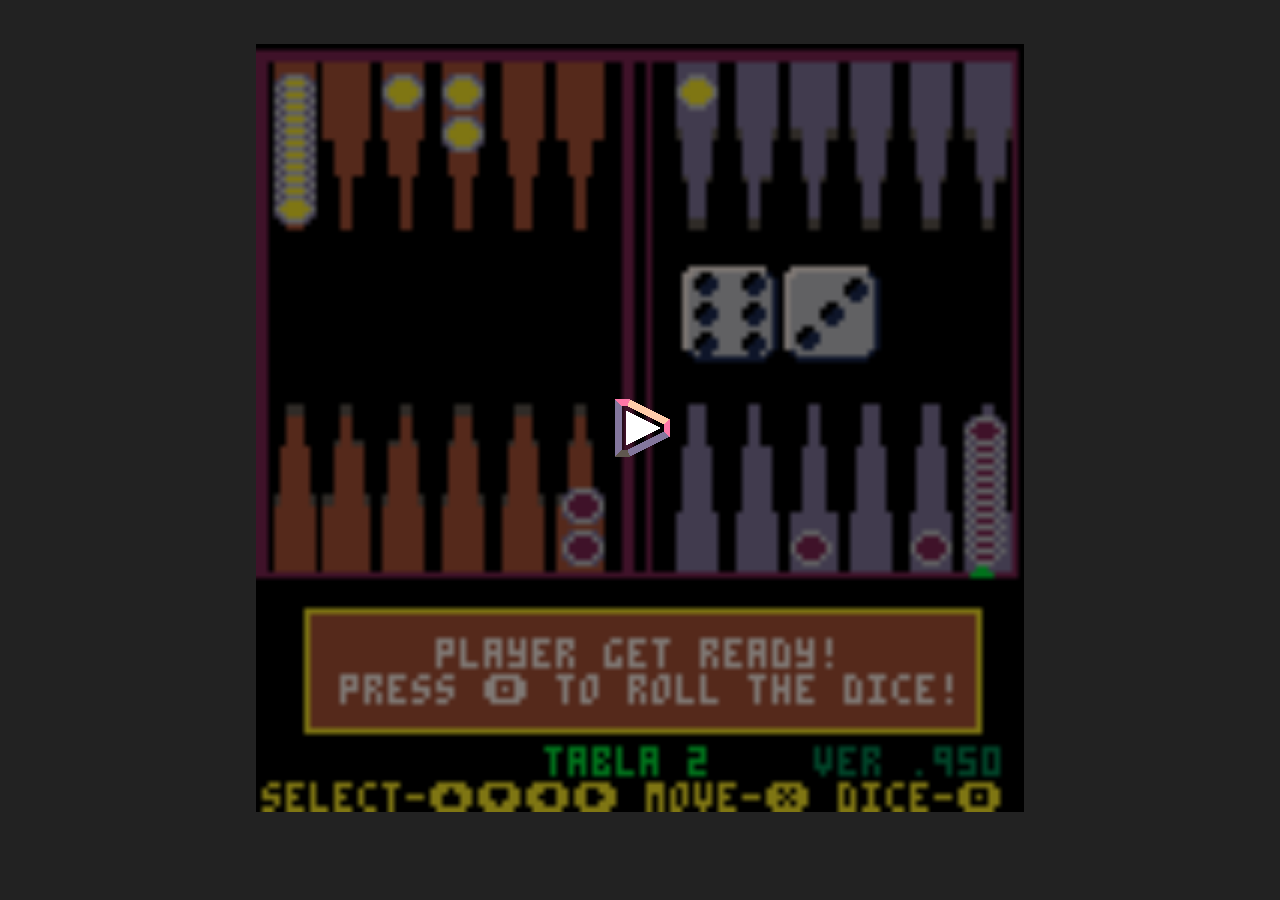
==== index.html @ e309acbb "root default" ====
﻿<html><head>
<title>PICO-8 Cartridge</title>
<meta name="viewport" content="width=device-width, user-scalable=no">
<script type="text/javascript">

	// Default shell for PICO-8 0.2.2 (includes @weeble's gamepad mod 1.0)
	// This file is available under a CC0 license https://creativecommons.org/share-your-work/public-domain/cc0/
	// (note: "this file" does not include any cartridge or cartridge artwork injected into a derivative html file when using the PICO-8 html exporter)

	// options

	// fullscreen, sound, close button at top when playing on touchscreen
	var p8_allow_mobile_menu = true;

	// p8_autoplay true to boot the cartridge automatically after page load when possible
	// if the browser can not create an audio context outside of a user gesture (e.g. on iOS), p8_autoplay has no effect
	var p8_autoplay = false;

	// When pico8_state is defined, PICO-8 will set .is_paused, .sound_volume and .frame_number each frame 
	// (used for determining button icons)
	var pico8_state = [];

	// When pico8_buttons is defined, PICO-8 reads each int as a bitfield holding that player's button states
	// 0x1 left, 0x2 right, 0x4 up, 0x8 right, 0x10 O, 0x20 X, 0x40 menu
	// (used by p8_update_gamepads)
	var pico8_buttons = [0, 0, 0, 0, 0, 0, 0, 0]; // max 8 players

	// When pico8_mouse is defined, PICO-8 reads the 3 integers as X, Y and a bitfield for buttons: 0x1 LMB, 0x2 RMB
	var pico8_mouse = [];

	// used to display number of detected joysticks
	var pico8_gamepads = {};
	pico8_gamepads.count = 0;

	// When pico8_gpio is defined, reading and writing to gpio pins will read and write to these values
	var pico8_gpio = new Array(128);

	// When pico8_audio_context context is defined, the html shell (this file) is responsible for creating and managing it.
	// This makes satisfying browser requirements easier -- e.g. initialising audio from a short script in response to a user action.
	// Otherwise PICO-8 will try to create and use its own context.

	var pico8_audio_context;


	// menu button and controller graphics
	p8_gfx_dat={
			"p8b_pause1": "[data-uri]",
"p8b_controls":"[data-uri]",
"p8b_full":"[data-uri]",
"p8b_pause0":"[data-uri]",
"p8b_sound0":"[data-uri]",
"p8b_sound1":"[data-uri]",
"p8b_close":"[data-uri]",

"controls_left_panel":"[data-uri]",


"controls_right_panel":"[data-uri]",

	};


	// added 0.2.1: work-around for iOS/Safari running from an iFrame (e.g. from itch.io page):
	// touch events only register after adding dummy listeners on document.

	document.addEventListener('touchstart', {});
	document.addEventListener('touchmove', {});
	document.addEventListener('touchend', {});


	// --------------------------------------------------------------------------------------------------------------------------------
	// pico-8 0.2.2: allow dropping files
	var p8_dropped_cart = null;
	var p8_dropped_cart_name = "";
	function p8_drop_file(e)
	{
		// console.log("@@ dropping file...");
	
		e.stopPropagation();
		e.preventDefault();

		if (e.dataTransfer && e.dataTransfer.files && e.dataTransfer.files[0])
		{
			// read from file
			reader = new FileReader();
			reader.onload = function (event)
			{
				p8_dropped_cart_name = 'untitled.p8';
				if (typeof e.dataTransfer.files[0].name !== 'undefined') p8_dropped_cart_name = e.dataTransfer.files[0].name;
				if (typeof e.dataTransfer.files[0].fileName !== 'undefined') p8_dropped_cart_name = e.dataTransfer.files[0].fileName;
				p8_dropped_cart = reader.result;
				// data:image/png;base64
				e.stopPropagation();
				e.preventDefault();
				codo_command = 9; // read directly from p8_dropped_cart with libb64 decoder
			};
			reader.readAsDataURL(e.dataTransfer.files[0]);
			
		}
		else
		{
			// read from url (or data url)
			txt = e.dataTransfer.getData('Text');
			if (txt){
				p8_dropped_cart_name = "untitled.p8.png";
				p8_dropped_cart = txt;
				codo_command = 9;
			}
		}
	}
	function nop(evt) {
		evt.stopPropagation();
		evt.preventDefault();
	}
	function dragover(evt) {
		evt.stopPropagation();
		evt.preventDefault();
		Module.pico8DragOver();
	}
	function dragstop(evt) {
		evt.stopPropagation();
		evt.preventDefault();
		Module.pico8DragStop();
	}

	// download (pico-8 0.2.4d web exports can save a .wav file)
	function download_browser_file(filename, contents)
	{
	  var element = document.createElement('a');
	  if (filename.substr(filename.length - 7) == ".p8.png")
	  	element.setAttribute('href', 'data:image/png;base64,' + encodeURIComponent(contents));
	  else if (filename.substr(filename.length - 4) == ".wav")
	  	element.setAttribute('href', 'data:audio/x-wav;base64,' + encodeURIComponent(contents));
	  else
	  	element.setAttribute('href', 'data:text/plain;charset=utf-8,' + encodeURIComponent(contents));
	  element.setAttribute('download', filename);
	  element.style.display = 'none';
	  document.body.appendChild(element);
	  element.click();
	  document.body.removeChild(element);
	}
	// --------------------------------------------------------------------------------------------------------------------------------


	var p8_buttons_hash = -1;
	function p8_update_button_icons()
	{
		// buttons only appear when running
		if (!p8_is_running)
		{
			requestAnimationFrame(p8_update_button_icons);
			return;
		}
		var is_fullscreen=(document.fullscreenElement || document.mozFullScreenElement || document.webkitIsFullScreen || document.msFullscreenElement);
		
		// hash based on: pico8_state.sound_volume  pico8_state.is_paused bottom_margin left is_fullscreen p8_touch_detected
		var hash = 0;
		hash = pico8_state.sound_volume;
		if (pico8_state.is_paused) hash += 0x100;
		if (p8_touch_detected)     hash += 0x200;
		if (is_fullscreen)         hash += 0x400;

		if (p8_buttons_hash == hash)
		{
			requestAnimationFrame(p8_update_button_icons);
			return;
		}
		
		p8_buttons_hash = hash;
		// console.log("@@ updating button icons");

		els = document.getElementsByClassName('p8_menu_button');
		for (i = 0; i < els.length; i++)
		{
			el = els[i];
			index = el.id;			
			if (index == 'p8b_sound') index += (pico8_state.sound_volume == 0 ? "0" : "1"); // 1 if undefined
			if (index == 'p8b_pause') index += (pico8_state.is_paused > 0 ? "1" : "0");     // 0 if undefined

			new_str = '<img width=24 height=24 style="pointer-events:none" src="'+p8_gfx_dat[index]+'">';
			if (el.innerHTML != new_str)
				el.innerHTML = new_str;




			// hide all buttons for touch mode (can pause with menu buttons)
			
			var is_visible = p8_is_running;

			if ((!p8_touch_detected || !p8_allow_mobile_menu) && el.parentElement.id == "p8_menu_buttons_touch")
				is_visible = false;

			if (p8_touch_detected && el.parentElement.id == "p8_menu_buttons")
				is_visible = false;

			if (is_fullscreen) 
				is_visible = false;

			if (is_visible)
				el.style.display="";
			else
				el.style.display="none";
		}
		requestAnimationFrame(p8_update_button_icons);
	}



	function abs(x)
	{
		return x < 0 ? -x : x;
	}
	
	// step 0 down 1 drag 2 up (not used)
	function pico8_buttons_event(e, step)
	{
		if (!p8_is_running) return;
	
		pico8_buttons[0] = 0;

		if (step == 2 && typeof(pico8_mouse) !== 'undefined')
		{
			pico8_mouse[2] = 0;
		}
		
		var num = 0;
		if (e.touches) num = e.touches.length;

		if (num == 0 && typeof(pico8_mouse) !== 'undefined')
		{
			//  no active touches: release mouse button from anywhere on page. (maybe redundant? but just in case)
			pico8_mouse[2] = 0;
		}

		
		for (var i = 0; i < num; i++)
		{
			var touch = e.touches[i];
			var x = touch.clientX;
			var y = touch.clientY;
			var w = window.innerWidth;
			var h = window.innerHeight;

			var r = Math.min(w,h) / 12;
			if (r > 40) r = 40;

			// mouse (0.1.12d)

			let canvas = document.getElementById("canvas");
			if (p8_touch_detected)
			if (typeof(pico8_mouse) !== 'undefined')
			if (canvas)
			{
				var rect = canvas.getBoundingClientRect();
				//console.log(rect.top, rect.right, rect.bottom, rect.left, x, y);

				if (x >= rect.left && x < rect.right && y >= rect.top && y < rect.bottom)
				{
					pico8_mouse = [
						Math.floor((x - rect.left) * 128 / (rect.right - rect.left)),
						Math.floor((y - rect.top) * 128 / (rect.bottom - rect.top)),
						step < 2 ? 1 : 0
					];
					// return; // commented -- blocks overlapping buttons
				}else
				{
					pico8_mouse[2] = 0;
				}
			}


			// buttons
			
			b = 0;

			if (y < h - r*8)
			{
				// no controller buttons up here; includes canvas and menu buttons at top in touch mode
			}
			else
			{
				e.preventDefault();

				if ((y < h - r*6) && y > (h - r*8))
				{
					// menu button: half as high as X O button
					// stretch across right-hand half above X O buttons
					if (x > w - r*3) 
						b |= 0x40;
				}
				else if (x < w/2 && x < r*6)
				{
					// stick

					mask = 0xf; // dpad
					var cx = 0 + r*3;
					var cy = h - r*3;

					deadzone = r/3;
					var dx = x - cx;
					var dy = y - cy;

					if (abs(dx) > abs(dy) * 0.6) // horizontal 
					{
						if (dx < -deadzone) b |= 0x1;
						if (dx > deadzone) b |= 0x2;
					}
					if (abs(dy) > abs(dx) * 0.6) // vertical
					{
						if (dy < -deadzone) b |= 0x4;
						if (dy > deadzone) b |= 0x8;
					}
				}
				else if (x > w - r*6)
				{
					// button; diagonal split from bottom right corner
				
					mask = 0x30;
					
					// one or both of [X], [O]
					if ( (h-y) > (w-x) * 0.8) b |= 0x10;
					if ( (w-x) > (h-y) * 0.8) b |= 0x20;
				}
			}

			pico8_buttons[0] |= b;
		
		}
	}

	// p8_update_layout_hash is used to decide when to update layout (expensive especially when part of a heavy page)
	var p8_update_layout_hash = -1;
	var last_windowed_container_height = 512;
	var p8_layout_frames = 0;

	function p8_update_layout()
	{
		var canvas = document.getElementById("canvas");
		var p8_playarea = document.getElementById("p8_playarea");
		var p8_container = document.getElementById("p8_container");
		var p8_frame = document.getElementById("p8_frame");
		var csize = 512;
		var margin_top = 0;
		var margin_left = 0;

		// page didn't load yet? first call should be after p8_frame is created so that layout doesn't jump around.
		if (!canvas || !p8_playarea || !p8_container || !p8_frame)
		{
			p8_update_layout_hash = -1;
			requestAnimationFrame(p8_update_layout);
			return;
		}

		p8_layout_frames ++;

		// assumes frame doesn't have padding
		
		var is_fullscreen=(document.fullscreenElement || document.mozFullScreenElement || document.webkitIsFullScreen || document.msFullscreenElement);
		var frame_width = p8_frame.offsetWidth;
		var frame_height = p8_frame.offsetHeight;

		if (is_fullscreen)
		{
			// same as window
			frame_width = window.innerWidth;
			frame_height = window.innerHeight;
		}
		else{
			// never larger than window  // (happens when address bar is down in portraight mode on phone)
			frame_width  = Math.min(frame_width, window.innerWidth);
			frame_height = Math.min(frame_height, window.innerHeight);
		}

		// as big as will fit in a frame..
		csize =  Math.min(frame_width,frame_height);

		// .. but never more than 2/3 of longest side for touch (e.g. leave space for controls on iPad)
		if (p8_touch_detected && p8_is_running)
		{
			var longest_side = Math.max(window.innerWidth,window.innerHeight);
			csize = Math.min(csize, longest_side * 2/3);
		}

		// pixel perfect: quantize to closest multiple of 128
		// only when large display (desktop)
		if (frame_width >= 512 && frame_height >= 512)
		{
			csize = (csize+1) & ~0x7f;
		}

		// csize should never be higher than parent frame
		// (otherwise stretched large when fullscreen and then return)
		if (!is_fullscreen && p8_frame) 
			csize = Math.min(csize, last_windowed_container_height); // p8_frame_0 parent
		

		if (is_fullscreen)
		{
			// always center horizontally
			margin_left = (frame_width - csize)/2;

			if (p8_touch_detected)
			{
				if (window.innerWidth < window.innerHeight)
				{
					// portrait: keep at y=40 (avoid rounded top corners / camera nub thing etc.)
					margin_top = Math.min(40, frame_height - csize);
				}
				else
				{
					// landscape: put a little above vertical center
					margin_top = (frame_height - csize)/4;
				}
			}
			else{
				// non-touch: center vertically
				margin_top = (frame_height - csize)/2;
			}
		}

		// skip if relevant state has not changed

		var update_hash = csize + margin_top * 1000.3 + margin_left * 0.001 + frame_width * 333.33 + frame_height * 772.15134;
		if (is_fullscreen) update_hash += 0.1237;

		// unexpected things can happen in the first few seconds, so just keep re-calculating layout. wasm version breaks layout otherwise.
		// also: bonus refresh at 5, 8 seconds just in case ._.
		if (p8_layout_frames < 180 || p8_layout_frames == 60*5 || p8_layout_frames == 60*8 )
			update_hash = p8_layout_frames;

		if (!is_fullscreen) // fullscreen: update every frame for safety. should be cheap!
		if (!p8_touch_detected) // mobile: update every frame because nothing can be trusted
		if (p8_update_layout_hash == update_hash)
		{
			//console.log("p8_update_layout(): skipping");
			requestAnimationFrame(p8_update_layout);
			return;
		}
		p8_update_layout_hash = update_hash;

		// record this for returning to original size after fullscreen pushes out container height (argh)
		if (!is_fullscreen && p8_frame)
			last_windowed_container_height = p8_frame.parentNode.parentNode.offsetHeight;
		

		// mobile in portrait mode: put screen at top (w / a little extra space for fullscreen button if needed)
		// (don't cart too about buttons overlapping screen)
		if (p8_touch_detected && p8_is_running && document.body.clientWidth < document.body.clientHeight)
			p8_playarea.style.marginTop = p8_allow_mobile_menu ? 32 : 8;
		else if (p8_touch_detected && p8_is_running) // landscape: slightly above vertical center (only relevant for iPad / highres devices)
			p8_playarea.style.marginTop = (document.body.clientHeight - csize) / 4;
		else
			p8_playarea.style.marginTop = "";

		canvas.style.width = csize;
		canvas.style.height = csize;

		// to do: this should just happen from css layout
		canvas.style.marginLeft = margin_left;
		canvas.style.marginTop = margin_top;

		p8_container.style.width = csize;
		p8_container.style.height = csize;

		// set menu buttons position to bottom right
		el = document.getElementById("p8_menu_buttons");
		el.style.marginTop = csize - el.offsetHeight;

		if (p8_touch_detected && p8_is_running)
		{
			// turn off pointer events to prevent double-tap zoom etc (works on Android)
			// don't want this for desktop because breaks mouse input & click-to-focus when using codo_textarea
			canvas.style.pointerEvents = "none";

			p8_container.style.marginTop = "0px";

			// buttons
			
			// same as touch event handling
			var w = window.innerWidth;
			var h = window.innerHeight;
			var r = Math.min(w,h) / 12;

			if (r > 40) r = 40;

			el = document.getElementById("controls_right_panel");
			el.style.left = w-r*6;
			el.style.top = h-r*7;
			el.style.width = r*6;
			el.style.height = r*7;
			if (el.getAttribute("src") != p8_gfx_dat["controls_right_panel"]) // optimisation: avoid reload? (browser should handle though)
				el.setAttribute("src", p8_gfx_dat["controls_right_panel"]);

			el = document.getElementById("controls_left_panel");
			el.style.left = 0;
			el.style.top = h-r*6;
			el.style.width = r*6;
			el.style.height = r*6;
			if (el.getAttribute("src") != p8_gfx_dat["controls_left_panel"]) // optimisation: avoid reload? (browser should handle though)
				el.setAttribute("src", p8_gfx_dat["controls_left_panel"]);
			
			// scroll to cart (commented; was a failed attempt to prevent scroll-on-drag on some browsers)
			// p8_frame.scrollIntoView(true);

			document.getElementById("touch_controls_gfx").style.display="table";
			document.getElementById("touch_controls_background").style.display="table";

		}
		else{
			document.getElementById("touch_controls_gfx").style.display="none";
			document.getElementById("touch_controls_background").style.display="none";
		}

		if (!p8_is_running)
		{
			p8_playarea.style.display="none";
			p8_container.style.display="flex";
			p8_container.style.marginTop="auto";

			el = document.getElementById("p8_start_button");
			if (el) el.style.display="flex";
		}
		requestAnimationFrame(p8_update_layout);
	}


	var p8_touch_detected = false;
	addEventListener("touchstart", function(event)
	{
		p8_touch_detected = true;

		// hide codo_textarea -- clipboard support on mobile is not feasible
		el = document.getElementById("codo_textarea");
		if (el && el.style.display != "none"){
			el.style.display="none";
		}

	},  {passive: true});

	function p8_create_audio_context()
	{
		if (pico8_audio_context) 
		{
			try {
				pico8_audio_context.resume();
			}
			catch(err) {
				console.log("** pico8_audio_context.resume() failed");
			}	
			return;
		}

		var webAudioAPI = window.AudioContext || window.webkitAudioContext || window.mozAudioContext || window.oAudioContext || window.msAudioContext;			
		if (webAudioAPI)
		{
			pico8_audio_context = new webAudioAPI;

			// wake up iOS
			if (pico8_audio_context)
			{
				try {
					var dummy_source_sfx = pico8_audio_context.createBufferSource();
					dummy_source_sfx.buffer = pico8_audio_context.createBuffer(1, 1, 22050); // dummy
					dummy_source_sfx.connect(pico8_audio_context.destination);
					dummy_source_sfx.start(1, 0.25); // gives InvalidStateError -- why? hasn't been played before 
					//dummy_source_sfx.noteOn(0); // deleteme
				}
				catch(err) {
					console.log("** dummy_source_sfx.start(1, 0.25) failed");
				}
			}
		}
	}

	function p8_close_cart()
	{
		// just reload page! used for touch buttons -- hard to roll back state 
		window.location.hash = ""; // triggers reload
	}

	var p8_is_running = false;
	var p8_script = null;
	var Module = null;
	function p8_run_cart()
	{
		if (p8_is_running) return;
		p8_is_running = true;

		// touch: hide everything except p8_frame_0
		if (p8_touch_detected)
		{
			el = document.getElementById("body_0");
			el2 = document.getElementById("p8_frame_0");
			if (el && el2)
			{
				el.style.display="none";
				el.parentNode.appendChild(el2);
			}
		}

		// create audio context and wake it up (for iOS -- needs happen inside touch event)		
		p8_create_audio_context();

		// show touch elements
		els = document.getElementsByClassName('p8_controller_area');
		for (i = 0; i < els.length; i++)
			els[i].style.display="";


		// install touch events. These also serve to block scrolling / pinching / zooming on phones when p8_is_running
			// moved event.preventDefault(); calls into pico8_buttons_event() (want to let top buttons pass through)
		addEventListener("touchstart", function(event){ pico8_buttons_event(event, 0); }, {passive: false});
		addEventListener("touchmove",  function(event){ pico8_buttons_event(event, 1); }, {passive: false});
		addEventListener("touchend",   function(event){ pico8_buttons_event(event, 2); }, {passive: false});


		// load and run script
		e = document.createElement("script");
		p8_script = e;
		e.onload = function(){
			
			// show canvas / menu buttons only after loading
			el = document.getElementById("p8_playarea");
			if (el) el.style.display="table";

			if (typeof(p8_update_layout_hash) !== 'undefined')
				p8_update_layout_hash = -77;
			if (typeof(p8_buttons_hash) !== 'undefined')
				p8_buttons_hash = -33;


		}
		e.type = "application/javascript";
		e.src = "index.js";
		e.id = "e_script";
		
		document.body.appendChild(e); // load and run

		// hide start button and show canvas / menu buttons. hide start button
		el = document.getElementById("p8_start_button");
		if (el) el.style.display="none";

		// add #playing for touchscreen devices (allows back button to close)
		// X button can also be used to trigger this 
		if (p8_touch_detected)
		{
			window.location.hash = "#playing";
			window.onhashchange = function()
			{
				if (window.location.hash.search("playing") < 0)
					window.location.reload();
			}
		}

		// install drag&drop listeners
		{
			let canvas = document.getElementById("canvas");
			if (canvas)
			{
				canvas.addEventListener('dragenter', dragover, false);
				canvas.addEventListener('dragover', dragover, false);
				canvas.addEventListener('dragleave', dragstop, false);
				canvas.addEventListener('drop', nop, false);
				canvas.addEventListener('drop', p8_drop_file, false);
			}
		}
	}

	
		// Gamepad code
	
	var P8_BUTTON_O = {action:'button', code: 0x10};
	var P8_BUTTON_X = {action:'button', code: 0x20};
	var P8_DPAD_LEFT = {action:'button', code: 0x1};
	var P8_DPAD_RIGHT = {action:'button', code: 0x2};
	var P8_DPAD_UP = {action:'button', code: 0x4};
	var P8_DPAD_DOWN = {action:'button', code: 0x8};
	var P8_MENU = {action:'menu'};
	var P8_NO_ACTION = {action:'none'};

	var P8_BUTTON_MAPPING = [
		// ref: https://w3c.github.io/gamepad/#remapping
		P8_BUTTON_O,          // Bottom face button
		P8_BUTTON_X,          // Right face button
		P8_BUTTON_X,          // Left face button
		P8_BUTTON_O,          // Top face button
		P8_NO_ACTION,         // Near left shoulder button (L1)
		P8_NO_ACTION,         // Near right shoulder button (R1)
		P8_NO_ACTION,         // Far left shoulder button (L2)
		P8_NO_ACTION,         // Far right shoulder button (R2)
		P8_MENU,              // Left auxiliary button (select)
		P8_MENU,              // Right auxiliary button (start)
		P8_NO_ACTION,         // Left stick button
		P8_NO_ACTION,         // Right stick button
		P8_DPAD_UP,           // Dpad up
		P8_DPAD_DOWN,         // Dpad down
		P8_DPAD_LEFT,         // Dpad left
		P8_DPAD_RIGHT,        // Dpad right
	];

	// Track which player is controller by each gamepad. Gamepad index i controls the
	// player with index pico8_gamepads_mapping[i]. Gamepads with null player are
	// currently unassigned - they get assigned to a player when a button is pressed.
	var pico8_gamepads_mapping = [];

	function p8_unassign_gamepad(gamepad_index) {
		if (pico8_gamepads_mapping[gamepad_index] == null) {
			return;
		}
		pico8_buttons[pico8_gamepads_mapping[gamepad_index]] = 0;
		pico8_gamepads_mapping[gamepad_index] = null;
	}


	function p8_first_player_without_gamepad(max_players) {
		var allocated_players = pico8_gamepads_mapping.filter(function(x) { return x != null; });
		var sorted_players = Array.from(allocated_players).sort();
		for (var desired = 0; desired < sorted_players.length && desired < max_players; ++desired) {
			if (desired != sorted_players[desired]) {
				return desired;
			}
		}
		if (sorted_players.length < max_players) {
			return sorted_players.length;
		}
		return null;
	}

	function p8_assign_gamepad_to_player(gamepad_index, player_index) {
		p8_unassign_gamepad(gamepad_index);
		pico8_gamepads_mapping[gamepad_index] = player_index;
	}



	function p8_convert_standard_gamepad_to_button_state(gamepad, axis_threshold, button_threshold) {
		// Given a gamepad object, return:
		// {
		//     button_state: the binary encoded Pico 8 button state
		//     menu_button: true if any menu-mapped button was pressed
		//     any_button: true if any button was pressed, including d-pad
		//         buttons and unmapped buttons
		// }
		if (!gamepad || !gamepad.axes || !gamepad.buttons) {
			return {
				button_state: 0,
				menu_button: false,
				any_button: false
			};
		}
		function button_state_from_axis(axis, low_state, high_state, default_state) {
			if (axis && axis < -axis_threshold) return low_state;
			if (axis && axis > axis_threshold) return high_state;
			return default_state;
		}
		var axes_actions = [
			button_state_from_axis(gamepad.axes[0], P8_DPAD_LEFT, P8_DPAD_RIGHT, P8_NO_ACTION),
			button_state_from_axis(gamepad.axes[1], P8_DPAD_UP, P8_DPAD_DOWN, P8_NO_ACTION),
		];

		var button_actions = gamepad.buttons.map(function (button, index) {
			var pressed = button.value > button_threshold || button.pressed;
			if (!pressed) return P8_NO_ACTION;
			return P8_BUTTON_MAPPING[index] || P8_NO_ACTION;
		});

		var all_actions = axes_actions.concat(button_actions);
		
		var menu_button = button_actions.some(function (action) { return action.action == 'menu'; });
		var button_state = (all_actions
			.filter(function (a) { return a.action == 'button'; })
			.map(function (a) { return a.code; })
			.reduce(function (result, code) { return result | code; }, 0)
		);
		var any_button = gamepad.buttons.some(function (button) {
			return button.value > button_threshold || button.pressed;
		});

		any_button |= button_state; //jww: include axes 0,1 as might be first intended action

		return {
			button_state,
			menu_button,
			any_button
		};
	}

	// jww: pico-8 0.2.1 version for unmapped gamepads, following p8_convert_standard_gamepad_to_button_state
	// axes 0,1 & buttons 0,1,2,3 are reasonably safe. don't try to read dpad.
	// menu buttons are unpredictable, but use 6..8 anyway (better to have a weird menu button than none)

	function p8_convert_unmapped_gamepad_to_button_state(gamepad, axis_threshold, button_threshold) {

		if (!gamepad || !gamepad.axes || !gamepad.buttons) {
			return {
				button_state: 0,
				menu_button: false,
				any_button: false
			};
		}

		var button_state = 0;

		if (gamepad.axes[0] && gamepad.axes[0] < -axis_threshold) button_state |= 0x1;
		if (gamepad.axes[0] && gamepad.axes[0] > axis_threshold)  button_state |= 0x2;
		if (gamepad.axes[1] && gamepad.axes[1] < -axis_threshold) button_state |= 0x4;
		if (gamepad.axes[1] && gamepad.axes[1] > axis_threshold)  button_state |= 0x8;

		// buttons: first 4 taken to be O/X, 6..8 taken to be menu button

		for (j = 0; j < gamepad.buttons.length; j++)
		if (gamepad.buttons[j].value > 0 || gamepad.buttons[j].pressed)
		{
			if (j < 4)
				button_state |= (0x10 << (((j+1)/2)&1)); // 0 1 1 0 -- A,X -> O,X on xbox360
			else if (j >= 6 && j <= 8)
				button_state |= 0x40;
		}

		var menu_button = button_state & 0x40;

		var any_button = gamepad.buttons.some(function (button) {
			return button.value > button_threshold || button.pressed;
		});

		any_button |= button_state; //jww: include axes 0,1 as might be first intended action
		
		return {
			button_state,
			menu_button,
			any_button
		};
	}

	
	// gamepad  https://developer.mozilla.org/en-US/docs/Web/API/Gamepad_API/Using_the_Gamepad_API
	// (sets bits in pico8_buttons[])
	function p8_update_gamepads() {
		var axis_threshold = 0.3;
		var button_threshold = 0.5; // Should be unnecessary, we should be able to trust .pressed
		var max_players = 8;
		var gps = navigator.getGamepads() || navigator.webkitGetGamepads();

		if (!gps) return;

		// In Chrome, gps is iterable but it's not an array.
		gps = Array.from(gps);

		pico8_gamepads.count = gps.length;
		while (gps.length > pico8_gamepads_mapping.length) {
		    pico8_gamepads_mapping.push(null);
		}

		var menu_button = false;
		var gamepad_states = gps.map(function (gp) {
			return (gp && gp.mapping == "standard") ?
				p8_convert_standard_gamepad_to_button_state(gp, axis_threshold, button_threshold) :
				p8_convert_unmapped_gamepad_to_button_state(gp, axis_threshold, button_threshold);
		});

		// Unassign disconnected gamepads.
		// gps.forEach(function (gp, i) { if (gp && !gp.connected) { p8_unassign_gamepad(i); }});
		gps.forEach(function (gp, i) { if (!gp || !gp.connected) { p8_unassign_gamepad(i); }}); // https://www.lexaloffle.com/bbs/?pid=87132#p


		// Assign unassigned gamepads when any button is pressed.
		gamepad_states.forEach(function (state, i) {
			if (state.any_button && pico8_gamepads_mapping[i] == null) {
				var first_free_player = p8_first_player_without_gamepad(max_players);
				p8_assign_gamepad_to_player(i, first_free_player);
			}
		});

		// Update pico8_buttons array.
		gamepad_states.forEach(function (gamepad_state, i) {
			if (pico8_gamepads_mapping[i] != null) {
				pico8_buttons[pico8_gamepads_mapping[i]] = gamepad_state.button_state;
			}
		});

		// Update menu button.
		// Pico 8 only recognises the menu button on the first player, so we
		// press it when any gamepad has pressed a button mapped to menu.
		if (gamepad_states.some(function (state) { return state.menu_button; })) {
			pico8_buttons[0] |= 0x40;
		}

		requestAnimationFrame(p8_update_gamepads);
	}
	requestAnimationFrame(p8_update_gamepads);

	// End of gamepad code


	// key blocker. prevent browser operations while playing cart so that PICO-8 can use those keys e.g. cursors to scroll, ctrl-r to reload
	document.addEventListener('keydown',
	function (event) {
		event = event || window.event;
		if (!p8_is_running) return;

		if (pico8_state.has_focus == 1)
			if ([32, 37, 38, 39, 40, 77, 82, 80, 9].indexOf(event.keyCode) > -1)       // block only cursors, M R P, tab
				if (event.preventDefault) event.preventDefault();

	},{passive: false});

	// when using codo_textarea to determine focus, need to explicitly hand focus back when clicking a p8_menu_button
	function p8_give_focus()
	{
		el = (typeof codo_textarea === 'undefined') ? document.getElementById("codo_textarea") : codo_textarea;
		if (el)
		{
			el.focus();
			el.select();
		}
	}

	function p8_request_fullscreen() {

		var is_fullscreen=(document.fullscreenElement || document.mozFullScreenElement || document.webkitIsFullScreen || document.msFullscreenElement);

		if (is_fullscreen)
		{
			 if (document.exitFullscreen) {
		        document.exitFullscreen();
		    } else if (document.webkitExitFullscreen) {
		        document.webkitExitFullscreen();
		    } else if (document.mozCancelFullScreen) {
		        document.mozCancelFullScreen();
		    } else if (document.msExitFullscreen) {
		        document.msExitFullscreen();
		    }
			return;
		}
		
		var el = document.getElementById("p8_playarea");

		if ( el.requestFullscreen ) {
			el.requestFullscreen();
		} else if ( el.mozRequestFullScreen ) {
			el.mozRequestFullScreen();
		} else if ( el.webkitRequestFullScreen ) {
			el.webkitRequestFullScreen( Element.ALLOW_KEYBOARD_INPUT );
		}
	}

</script>

<STYLE TYPE="text/css">
<!--
.p8_menu_button{
	opacity:0.3;
	padding:4px;
	display:table;
	width:24px;
	height:24px;
	float:right;
}

@media screen and (min-width:512px) {
	.p8_menu_button{
		width:24px; margin-left:12px; margin-bottom:8px;
	}
}
.p8_menu_button:hover{
	opacity:1.0;
	cursor:pointer;
}

canvas{
    image-rendering: optimizeSpeed;
    image-rendering: -moz-crisp-edges;
    image-rendering: -webkit-optimize-contrast;
    image-rendering: optimize-contrast;
    image-rendering: pixelated;
    -ms-interpolation-mode: nearest-neighbor;
	border: 0px;
	cursor: none;
}


.p8_start_button{
	cursor:pointer;
	background:url("[data-uri]");
	-repeat center;
	-webkit-background-size:cover; -moz-background-size:cover; -o-background-size:cover; background-size:cover;
}

.button_gfx{
	stroke-width:2;
	stroke: #ffffff;
	stroke-opacity:0.4;
	fill-opacity:0.2;
	fill:black;
}

.button_gfx_icon{
	stroke-width:3;
	stroke: #909090;
	stroke-opacity:0.7;
	fill:none;
}

-->
</STYLE>

</head>

<body style="padding:0px; margin:0px; background-color:#222; color:#ccc">
<div id="body_0"> <!-- hide this when playing in mobile (p8_touch_detected) so that elements don't affect layout -->


<!-- Add any content above the cart here -->


<div id="p8_frame_0" style="max-width:800px; max-height:800px; margin:auto;"> <!-- double function: limit size, and display only this div for touch devices -->
<div id="p8_frame" style="display:flex; width:100%; max-width:95vw; height:100vw; max-height:95vh; margin:auto;">

	<div id="p8_menu_buttons_touch" style="position:absolute; width:100%; z-index:10; left:0px;">
		<div class="p8_menu_button" id="p8b_full"  style="float:left;margin-left:10px" onClick="p8_give_focus(); p8_request_fullscreen();"></div>
		<div class="p8_menu_button" id="p8b_sound" style="float:left;margin-left:10px" onClick="p8_give_focus(); p8_create_audio_context(); Module.pico8ToggleSound();"></div>
		<div class="p8_menu_button" id="p8b_close" style="float:right; margin-right:10px" onClick="p8_close_cart();"></div>
	</div>

	<div id="p8_container"
		style="margin:auto; display:table;"
		onclick="p8_create_audio_context(); p8_run_cart();">

		<div id="p8_start_button" class="p8_start_button" style="width:100%; height:100%; display:flex;">
			<img width=80 height=80 style="margin:auto;"
		src="[data-uri]"/>
		</div>

		<div id="p8_playarea" style="display:none; margin:auto;
				-webkit-user-select:none; -moz-user-select: none; user-select: none; -webkit-touch-callout:none;
		">

			<div  id="touch_controls_background"
				  style=" pointer-events:none; display:none; background-color:#000;
						 position:fixed; top:0px; left:0px; border:0; width:100vw; height:100vh">
				&nbsp
			</div>

			<div style="display:flex; position:relative">
				<!-- pointer-events turned off for mobile in p8_update_layout because need for desktop mouse -->
				<canvas class="emscripten" id="canvas" oncontextmenu="event.preventDefault();" >
				</canvas>
				<div class=p8_menu_buttons id="p8_menu_buttons" style="margin-left:10px;">
					<div class="p8_menu_button" style="position:absolute; bottom:125px" id="p8b_controls" onClick="p8_give_focus(); Module.pico8ToggleControlMenu();"></div>					
					<div class="p8_menu_button" style="position:absolute; bottom:90px" id="p8b_pause" onClick="p8_give_focus(); Module.pico8TogglePaused(); p8_update_layout_hash = -22;"></div>
					<div class="p8_menu_button" style="position:absolute; bottom:55px" id="p8b_sound" onClick="p8_give_focus(); p8_create_audio_context(); Module.pico8ToggleSound();"></div>
					<div class="p8_menu_button" style="position:absolute; bottom:20px" id="p8b_full" onClick="p8_give_focus(); p8_request_fullscreen();"></div>
				</div>
			</div>


			<!-- display after first layout update -->
			<div  id="touch_controls_gfx"
				  style=" pointer-events:none; display:table; 
						 position:fixed; top:0px; left:0px; border:0; width:100vw; height:100vh">

					<img src="" id="controls_right_panel" style="position:absolute; opacity:0.5;">
					<img src="" id="controls_left_panel" style="position:absolute;  opacity:0.5;">
						
			
			</div> <!-- touch_controls_gfx -->

			<!-- used for clipboard access & keyboard input; displayed and used by PICO-8 only once needed. can be safely removed if clipboard / key presses not needed. -->
			<!-- (needs to be inside p8_playarea so that it still works under Chrome when fullscreened) -->
			<!-- 0.2.5: added "display:none"; pico8.js shows on demand to avoid mac osx accent character selector // https://www.lexaloffle.com/bbs/?tid=47743 -->

			<textarea id="codo_textarea" class="emscripten" style="display:none; position:absolute; left:-9999px; height:0px; overflow:hidden"></textarea>

		</div> <!--p8_playarea -->

	</div> <!-- p8_container -->

</div> <!-- p8_frame -->
</div> <!-- p8_frame_0 size limit -->

<script type="text/javascript">

	p8_update_layout();
	p8_update_button_icons();

	var canvas = document.getElementById("canvas");
	Module = {};
	Module.canvas = canvas;

	// from @ultrabrite's shell: test if an AudioContext can be created outside of an event callback.
	// If it can't be created, then require pressing the start button to run the cartridge

	if (p8_autoplay)
	{
		var temp_context = new AudioContext();
		temp_context.onstatechange = function ()
		{
			if (temp_context.state=='running')
			{
				p8_run_cart();
				temp_context.close();
			}
		};
	}

	// pointer lock request needs to be inside a canvas interaction event
	// pico8_state.request_pointer_lock is true when 0x5f2d bit 0 and bit 2 are set -- poke(0x5f2d,0x5) 
	// note on mouse acceleration for future: // https://github.com/w3c/pointerlock/pull/49
	canvas.addEventListener("click", function()
	{
		if (!p8_touch_detected)
			if (pico8_state.request_pointer_lock)
				canvas.requestPointerLock();
	});
	
</script>



<!-- Add content below the cart here -->




</div> <!-- body_0 -->
</body></html>
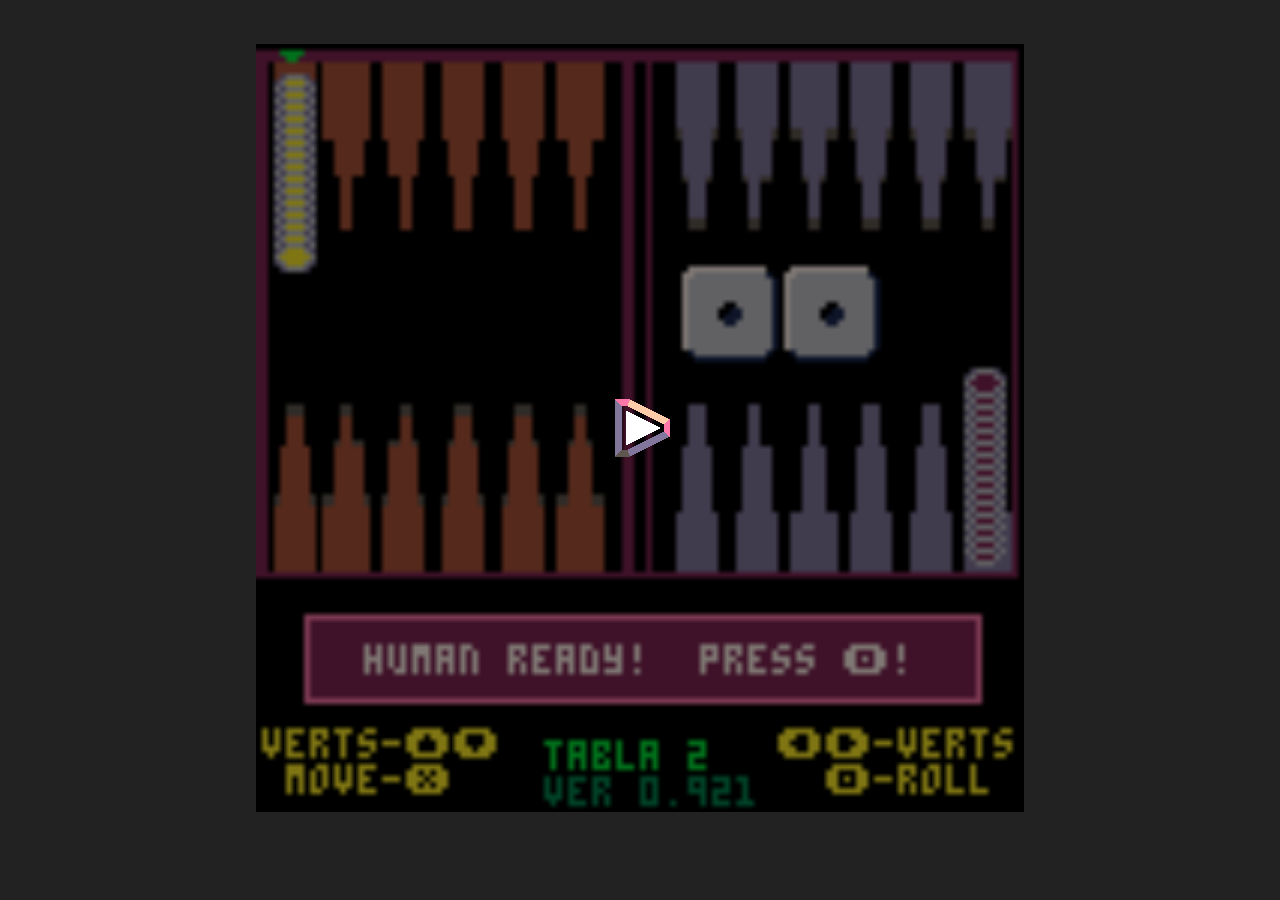
==== commit 8ac76b76: "v. 0.951 123" ====
--- a/index.html
+++ b/index.html
@@ -982,7 +982,7 @@
 
 .p8_start_button{
 	cursor:pointer;
-	background:url("[data-uri]");
+	background:url("[data-uri]");
 	-repeat center;
 	-webkit-background-size:cover; -moz-background-size:cover; -o-background-size:cover; background-size:cover;
 }
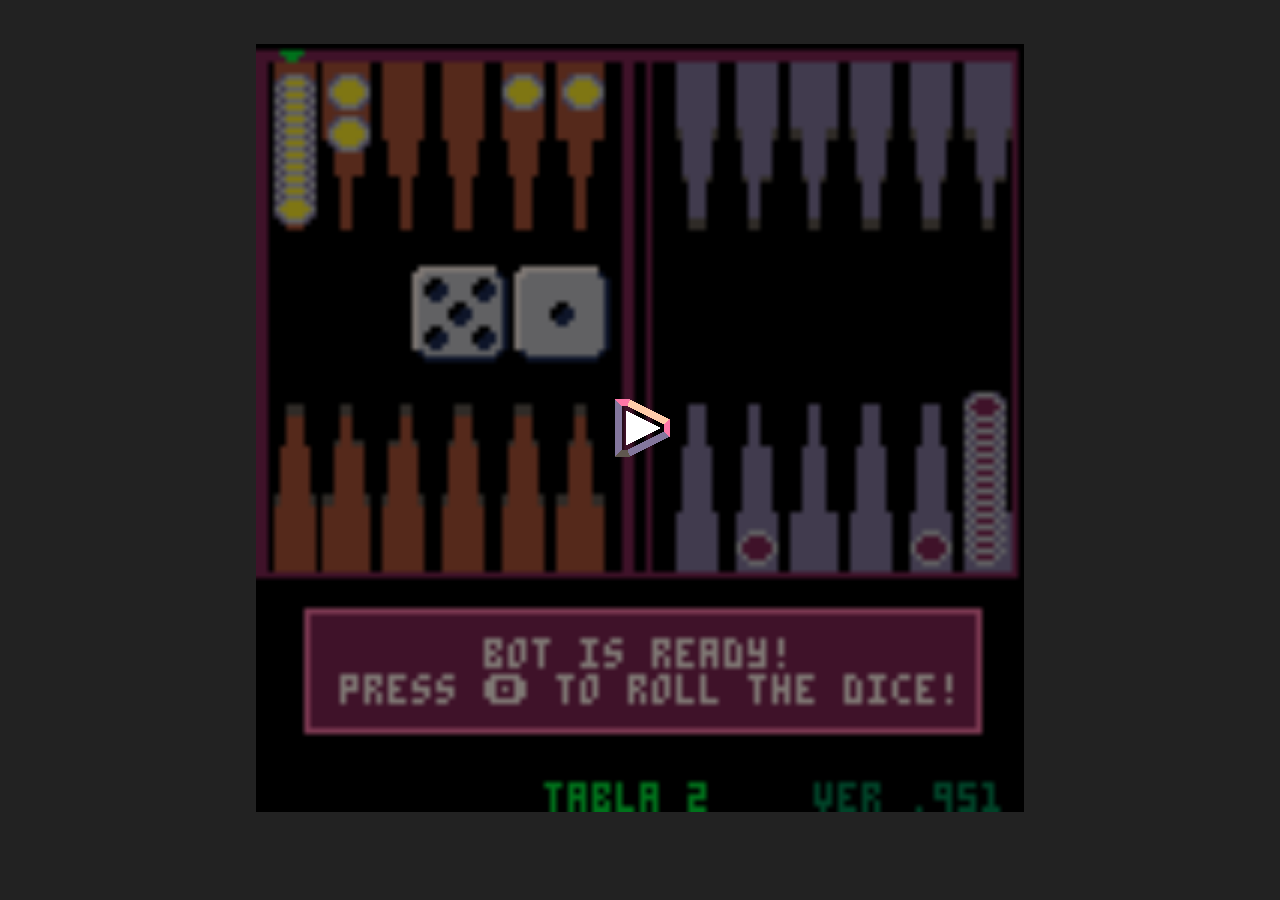
==== commit 90438ba9: "text update" ====
--- a/index.html
+++ b/index.html
@@ -982,7 +982,7 @@
 
 .p8_start_button{
 	cursor:pointer;
-	background:url("[data-uri]");
+	background:url("[data-uri]");
 	-repeat center;
 	-webkit-background-size:cover; -moz-background-size:cover; -o-background-size:cover; background-size:cover;
 }
